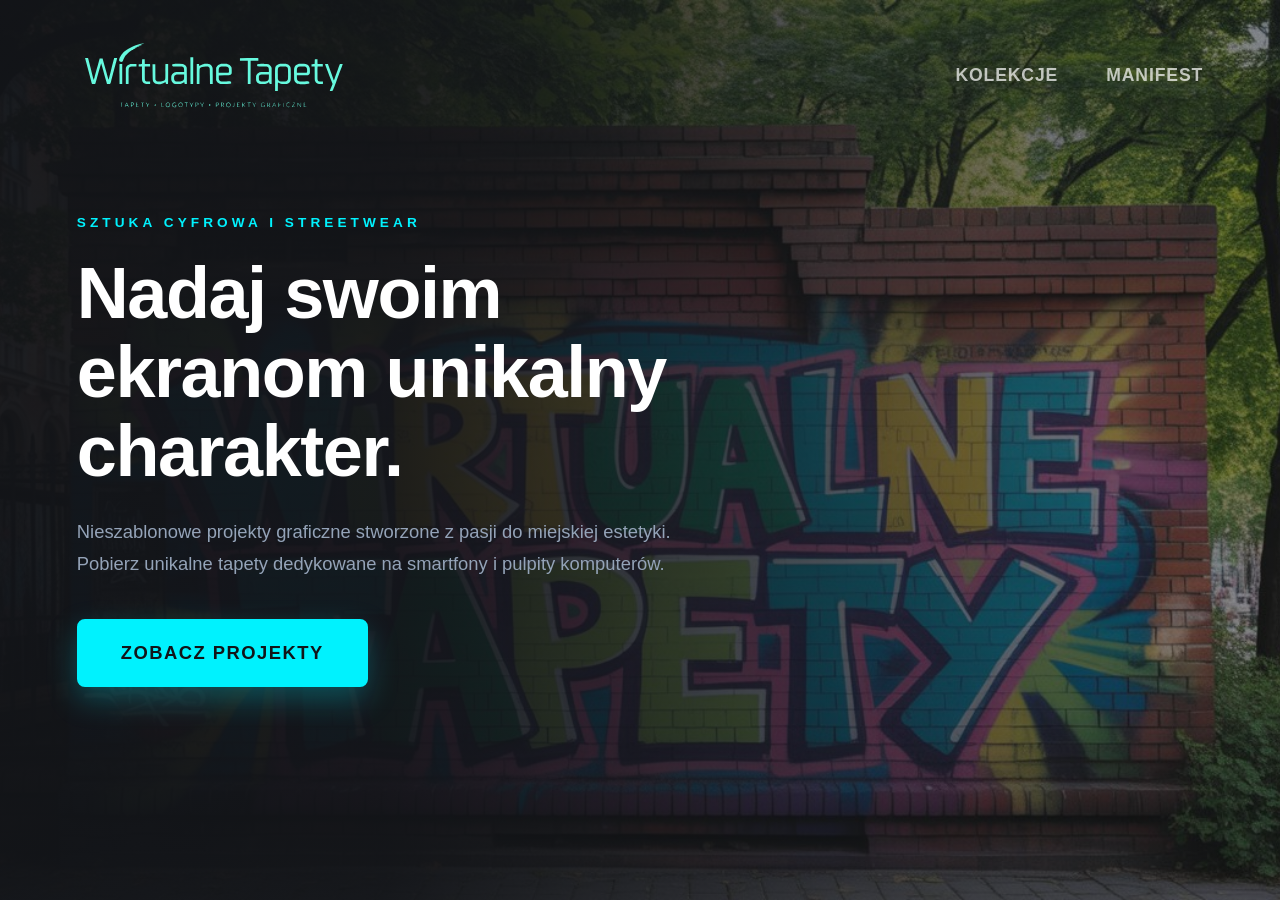
==== index.html @ 230c0cee "kolejna zmiana" ====
<!DOCTYPE html>
<html lang="pl">
<head>
    <meta charset="UTF-8">
    <meta name="viewport" content="width=device-width, initial-scale=1.0">
    <title>Wirtualne Tapety — Ekskluzywne Projekty Graficzne</title>
    <link rel="stylesheet" href="css/main.css">
    <link rel="stylesheet" href="css/components/navbar.css">
    <link rel="stylesheet" href="css/pages/home.css">
</head>
<body>

    <nav class="site-nav">
        <div class="nav-logo">
            <a href="index.html">
                <img src="/assets/images/branding/logo.svg" alt="Wirtualne Tapety" class="vector-logo">
                
            </a>
        </div>
        <div class="nav-links">
            <a href="realizacje.html" class="nav-item">Kolekcje</a>
            <a href="o-projekcie.html" class="nav-item">Manifest</a>
        </div>
    </nav>

    <header class="hero-section">
        <img src="assets/images/hero.jpg" alt="Wirtualne Tapety Graffiti" class="hero-bg-image">
        <div class="hero-overlay"></div>
        
        <div class="hero-content">
            <div class="hero-tag">Sztuka Cyfrowa i Streetwear</div>
            <h1 class="hero-title">Nadaj swoim ekranom unikalny charakter.</h1>
            <p class="hero-description">
                Nieszablonowe projekty graficzne stworzone z pasji do miejskiej estetyki. Pobierz unikalne tapety dedykowane na smartfony i pulpity komputerów.
            </p>
            <a href="realizacje.html" class="btn-primary">Zobacz Projekty</a>
        </div>
    </header>
<div id="lightbox" class="lightbox-overlay">
        <span class="lightbox-close">&times;</span>
        <img id="lightbox-img" src="" alt="Powiększony projekt">
    </div>

    <script src="js/main.js" type="module"></script>
    <div id="custom-cursor" class="custom-follower">
        <span>ZOOM.</span>
    </div>

    <script src="js/main.js" type="module"></script>
</body>
</html>
---- css/main.css ----
:root {
    --bg-color: #121418;
    --text-color: #ffffff;
    --text-muted: #94a3b8;
    --accent-color: #00f2fe; /* Turkus wyciągnięty z graffiti */
    --font-main: 'Inter', -apple-system, BlinkMacSystemFont, sans-serif;
}

* {
    margin: 0;
    padding: 0;
    box-sizing: border-box;
}

body {
    background-color: var(--bg-color);
    color: var(--text-color);
    font-family: var(--font-main);
    line-height: 1.5;
    -webkit-font-smoothing: antialiased;
}

a {
    color: inherit;
    text-decoration: none;
    transition: all 0.3s ease;
}

/* Pomocnicze kontenery sekcji */
.section-container {
    max-width: 1400px;
    margin: 0 auto;
    padding: 100px 4vw;
}
/* --- SYSTEM PŁYNNEGO PODGLĄDU GRAFIK (LIGHTBOX) --- */

.lightbox-overlay {
    position: fixed;
    top: 0;
    left: 0;
    width: 100%;
    height: 100%;
    background-color: rgba(18, 20, 24, 0.95); /* Głębokie, ciemne tło odcinające resztę strony */
    z-index: 2000; /* Lightbox musi być nad wszystkim, nawet nad menu */
    display: flex;
    justify-content: center;
    align-items: center;
    padding: 40px;
    opacity: 0;
    pointer-events: none; /* Ignoruj kliknięcia, gdy jest niewidoczny */
    transition: opacity 0.4s cubic-bezier(0.25, 1, 0.5, 1);
}

/* Stan aktywny - płynne wygaszenie tła */
.lightbox-overlay.active {
    opacity: 1;
    pointer-events: auto;
}

/* Formatowanie powiększonego obrazu */
.lightbox-overlay img {
    max-width: 900px;         /* Maksymalna, rozsądna szerokość podglądu */
    max-height: 85vh;        /* Maksymalna wysokość, by obraz nie uciekał poza ekran */
    object-fit: contain;     /* Zachowanie perfekcyjnych proporcji Twojego pliku JPEG */
    border-radius: 6px;
    box-shadow: 0 30px 70px rgba(0, 0, 0, 0.6);
    
    /* Efekt kinetycznego wejścia (obraz delikatnie rośnie podczas otwierania) */
    transform: scale(0.95);
    transition: transform 0.4s cubic-bezier(0.25, 1, 0.5, 1);
}

.lightbox-overlay.active img {
    transform: scale(1); /* Powrót do skali 100% po otwarciu */
}

/* Nowoczesny kursor zamykania nad całym ekranem */
.lightbox-overlay {
    cursor: zoom-out;
}

/* Minimalistyczny przycisk X w prawym górnym rogu */
.lightbox-close {
    position: absolute;
    top: 30px;
    right: 40px;
    color: #ffffff;
    font-size: 2.5rem;
    font-weight: 300;
    line-height: 1;
    opacity: 0.6;
    transition: opacity 0.3s ease;
}

.lightbox-overlay:hover .lightbox-close {
    opacity: 1;
}
/* --- NOWY, PRECYZYJNY KURSOR CYBER-RING --- */

/* --- ABSOLUTNE UKRYCIE WSKAŹNIKA SYSTEMOWEGO --- */

/* Wymuszenie ukrycia kursora systemowego na wszystkich interaktywnych elementach */
.site-nav,
.site-nav *,
.project-card, 
.project-card *, 
.lightbox-overlay,
.btn-primary {
    cursor: none !important;
}

/* Główny kontener kursora - teraz staje się subtelnym pierścieniem */
.custom-follower {
    position: fixed;
    width: 40px;  /* Mniejszy, bardziej dystyngowany rozmiar startowy */
    height: 40px;
    border: 1px solid rgba(0, 242, 254, 0.4); /* Cienki, miętowy obrys zamiast pełnego tła */
    background-color: rgba(18, 20, 24, 0.2);  /* Półprzezroczyste, ciemne wnętrze */
    border-radius: 50%;
    z-index: 1500;
    pointer-events: none;
    transform: translate(-50%, -50%) scale(0);
    display: flex;
    justify-content: center;
    align-items: center;
    
    /* Zmieniamy zwykłe pulsowanie na bardzo delikatne drganie światła */
    transition: 
        transform 0.4s cubic-bezier(0.16, 1, 0.3, 1),
        width 0.3s ease,
        height 0.3s ease,
        border-color 0.3s ease;
}

/* Centralna, żyletkowo ostra biała kropka */
.cursor-dot {
    width: 4px;
    height: 4px;
    background-color: #ffffff;
    border-radius: 50%;
    transition: all 0.3s ease;
}

/* Mały, techniczny plusik schowany w tle */
.cursor-plus {
    position: absolute;
    color: #00f2fe;
    font-family: monospace;
    font-size: 0.8rem;
    font-weight: 400;
    opacity: 0;
    transform: scale(0.5);
    transition: all 0.3s cubic-bezier(0.16, 1, 0.3, 1);
}

/* STAN AKTYWNY: Reakcja na najechanie nad projekt */
.custom-follower.visible {
    transform: translate(-50%, -50%) scale(1);
    width: 60px;  /* Pierścień elegancko rozszerza się, jakby badał strukturę grafiki */
    height: 60px;
    border-color: rgba(0, 242, 254, 0.8);
    box-shadow: 0 0 20px rgba(0, 242, 254, 0.2);
}

/* Po najechaniu kropka znika, ustępując miejsca plusowi */
.custom-follower.visible .cursor-dot {
    opacity: 0;
    transform: scale(0);
}

/* Plus płynnie wskakuje na środek celownika */
.custom-follower.visible .cursor-plus {
    opacity: 1;
    transform: scale(1);
}


/* GŁÓWNY KONTENER KARTY — AKTYWACJA GŁĘBOKIEGO 3D */
.project-card {
    position: relative;
    display: flex;
    flex-direction: column;
    background: #1a1d24;
    border-radius: 16px;
    overflow: hidden;
    border: 1px solid rgba(255, 255, 255, 0.03);
    
    /* Wymuszamy pełne renderowanie przestrzenne dla dzieci */
    transform-style: preserve-3d;
    perspective: 1200px;
    
    transition: 
        border-color 0.4s ease,
        box-shadow 0.4s ease;
}

.project-card:hover {
    border-color: rgba(0, 242, 254, 0.6);
    box-shadow: 0 40px 80px rgba(0, 0, 0, 0.7), 0 0 40px rgba(0, 242, 254, 0.2);
}

/* WARSTWA OBRAZU Z PARALAKSĄ GŁĘBI */
.project-image-wrapper {
    position: relative;
    width: 100%;
    overflow: hidden;
    background-color: #121418;
    transform-style: preserve-3d;
}

.project-img {
    width: 100%;
    height: 100%;
    object-fit: cover;
    will-change: transform;
    /* Płynne, dynamiczne śledzenie ruchu bez opóźnień (kontrolowane przez JS) */
    transition: transform 0.1s ease-out; 
}

/* INTERAKTYWNY OVERLAY: HOLOGRAFICZNY BŁYSK (SHINE) */
.project-image-wrapper::before {
    content: '';
    position: absolute;
    top: 0;
    left: 0;
    width: 100%;
    height: 100%;
    z-index: 5;
    pointer-events: none;
    mix-blend-mode: color-dodge; /* Magiczne mieszanie kolorów dające efekt neonowego refleksu */
    opacity: 0;
    
    /* Dynamiczny gradient udający załamanie światła na szkle */
    background: radial-gradient(
        circle at var(--mouse-x, 50%) var(--mouse-y, 50%), 
        rgba(0, 242, 254, 0.35) 0%, 
        rgba(255, 255, 255, 0.05) 20%, 
        transparent 60%
    );
    transition: opacity 0.4s ease;
}

.project-card:hover .project-image-wrapper::before {
    opacity: 1; /* Światło zapala się tylko po najechaniu myszką */
}

/* PARALAKSA TEKSTOWA (WYSUNIĘCIE INFO DO PRZODU) */
.project-info {
    padding: 25px;
    background: #1a1d24;
    border-top: 1px solid rgba(255, 255, 255, 0.02);
    
    /* Odpychamy napisy w przestrzeni 3D od tła karty */
    transform: translateZ(40px); 
    transform-style: preserve-3d;
    transition: transform 0.2s ease-out;
}

.project-meta {
    font-family: monospace;
    font-size: 0.8rem;
    color: #00f2fe;
    margin-bottom: 8px;
    letter-spacing: 0.1em;
    /* Dodatkowe piętro wysunięcia dla mikro-detali */
    transform: translateZ(20px); 
}

.project-name {
    font-size: 1.2rem;
    font-weight: 700;
    color: #ffffff;
    transform: translateZ(10px);
}


/* --- ULTRA-WIDOCZNA, PULSUJĄCA LUPA --- */

.custom-follower {
    position: fixed;
    width: 85px; /* Zwiększamy rozmiar lupy, by była bardziej wyrazista */
    height: 85px;
    background-color: #00f2fe;
    border-radius: 50%;
    z-index: 1500;
    pointer-events: none;
    transform: translate(-50%, -50%) scale(0);
    display: flex;
    justify-content: center;
    align-items: center;
    box-shadow: 0 0 35px rgba(0, 242, 254, 0.6);
    
    /* Dodajemy permanentną, technologiczną animację pulsowania */
    animation: cursorPulse 2s infinite ease-in-out;
    transition: transform 0.4s cubic-bezier(0.34, 1.56, 0.64, 1); /* Efekt sprężyny (back-bounce) */
}

.custom-follower span {
    color: #121418;
    font-family: monospace;
    font-size: 0.8rem;
    font-weight: 900;
    letter-spacing: 0.1em;
    opacity: 0;
    transition: opacity 0.2s ease;
}

.custom-follower.visible {
    transform: translate(-50%, -50%) scale(1);
}

.custom-follower.visible span {
    opacity: 1;
}

/* Definicja pulsowania neonowej lupy */
@keyframes cursorPulse {
    0% { box-shadow: 0 0 25px rgba(0, 242, 254, 0.4); }
    50% { box-shadow: 0 0 45px rgba(0, 242, 254, 0.8); transform: translate(-50%, -50%) scale(1.05); }
    100% { box-shadow: 0 0 25px rgba(0, 242, 254, 0.4); }
}
---- css/components/navbar.css ----
.site-nav {
    position: absolute;
    top: 0;
    left: 0;
    width: 100%;
    padding: 35px 6vw; /* Dajemy menu więcej przestrzeni od góry */
    display: flex;
    justify-content: space-between;
    align-items: center;
    z-index: 10;
}

/* Kontener na logo */
.nav-logo {
    display: flex;
    align-items: center;
}

.nav-logo a {
    display: block;
    line-height: 0;
}

/* EKSPREJSJA LOGO: Idealny rozmiar i miętowy akcent */
.vector-logo {
    height: 80px; /* Wyrazista, profesjonalna wysokość na ekranie */
    width: auto;
    display: block;
    
    /* Magia CSS: mapujemy kolory SVG na jasny, nowoczesny neonowy miętowy */
    filter: invert(78%) sepia(39%) saturate(490%) hue-rotate(115deg) brightness(101%) contrast(101%);
    
    transition: all 0.4s cubic-bezier(0.25, 1, 0.5, 1);
}

/* Subtelna reakcja na hover — rozświetlenie logotypu przy najechaniu */
.nav-logo a:hover .vector-logo {
    transform: scale(1.04);
    filter: invert(85%) sepia(50%) saturate(600%) hue-rotate(120deg) brightness(110%) contrast(101%);
    drop-shadow: 0 0 15px rgba(0, 242, 254, 0.2);
}

/* Linki nawigacyjne po prawej stronie */
.nav-links {
    display: flex;
    gap: 48px; /* Lekko zwiększamy odstęp, by dopasować przestrzeń do większych liter */
    align-items: center;
}

/* ZWIĘKSZONA CZCIONKA W MENU */
.nav-item {
    font-size: 1.1rem; /* Zwiększamy z 0.9rem na 1.1rem dla lepszej ekspozycji */
    font-weight: 700;   /* Pogrubiamy font, aby menu miało zdecydowany, pewny charakter */
    letter-spacing: 0.05em;
    text-transform: uppercase;
    color: rgba(255, 255, 255, 0.7);
    position: relative;
    transition: var(--transition-smooth);
}

/* Nowoczesne, minimalistyczne podkreślenie pod większym fontem */
.nav-item::after {
    content: '';
    position: absolute;
    bottom: -6px;
    left: 0;
    width: 0;
    height: 2px; /* 2px grubości idealnie pasują do większej czcionki */
    background-color: #00f2fe; /* Miętowo-turkusowy akcent pod kolor logo */
    transition: var(--transition-smooth);
}

.nav-item:hover {
    color: #ffffff;
}

.nav-item:hover::after {
    width: 100%; /* Płynne rozwijanie podkreślenia od lewej do prawej */
}
---- css/pages/home.css ----
.hero-section {
    position: relative;
    height: 100vh;
    width: 100%;
    display: flex;
    align-items: center;
    overflow: hidden;
}

/* Zdjęcie jako pełne tło sekcji Hero */
.hero-bg-image {
    position: absolute;
    top: 0;
    left: 0;
    width: 100%;
    height: 100%;
    object-fit: cover;
    z-index: 1;
}

/* Nowoczesne przyciemnienie (gradient), żeby napisy były perfekcyjnie czytelne */
.hero-overlay {
    position: absolute;
    top: 0;
    left: 0;
    width: 100%;
    height: 100%;
    background: linear-gradient(to right, rgba(18, 20, 24, 0.95) 30%, rgba(18, 20, 24, 0.4) 100%);
    z-index: 2;
}

/* Treść nad nałożonym obrazem */
.hero-content {
    position: relative;
    z-index: 3;
    padding: 0 6vw;
    max-width: 800px;
}

.hero-tag {
    color: var(--accent-color);
    font-size: 0.85rem;
    font-weight: 700;
    text-transform: uppercase;
    letter-spacing: 0.3em;
    margin-bottom: 20px;
}

.hero-title {
    font-size: calc(2.5rem + 2.5vw);
    font-weight: 900;
    line-height: 1.1;
    letter-spacing: -0.02em;
    margin-bottom: 25px;
}

.hero-description {
    font-size: 1.15rem;
    color: var(--text-muted);
    margin-bottom: 40px;
    line-height: 1.7;
}

/* GŁÓWNY PRZYCISK: WIĘKSZA CZCIONKA I DOSTRAJANE PROPORCJE */
.btn-primary {
    display: inline-block;
    background-color: var(--accent-color); /* Nasz miętowy odcień jako startowe tło */
    color: #121418;                        /* Ciemny tekst dla idealnego kontrastu */
    
    /* Zwiększamy czcionkę i nadajemy jej zdecydowaną wagę */
    font-size: 1.15rem;                    /* Zwiększone z 0.95rem */
    font-weight: 800;
    text-transform: uppercase;             /* Kapitaliki dodają technicznego sznytu */
    letter-spacing: 0.08em;
    
    padding: 18px 42px;                    /* Zwiększony padding dla potężniejszego wyglądu */
    border-radius: 8px;
    border: 2px solid var(--accent-color); /* Ramka w kolorze tła - kluczowa dla efektu hover */
    
    box-shadow: 0 12px 30px rgba(0, 242, 254, 0.25);
    transition: all 0.4s cubic-bezier(0.16, 1, 0.3, 1); /* Płynne, maślane przejście */
}

/* NOWOCZESNY EFEKT HOVER NA CZCIONKĘ I PRZYCISK */
.btn-primary:hover {
    background-color: transparent;         /* Płynne zniknięcie miętowego tła */
    color: var(--accent-color);            /* Czcionka rozbłyskuje na miętowo */
    
    transform: translateY(-4px);           /* Wyrazistsze uniesienie w górę */
    /* Mocniejszy, kinowy blask wokół przezroczystej ramki */
    box-shadow: 0 20px 40px rgba(0, 242, 254, 0.35); 
}

@media (max-width: 768px) {
    .hero-overlay {
        background: rgba(18, 20, 24, 0.85);
    }
    .hero-title {
        font-size: 2.5rem;
    }
}
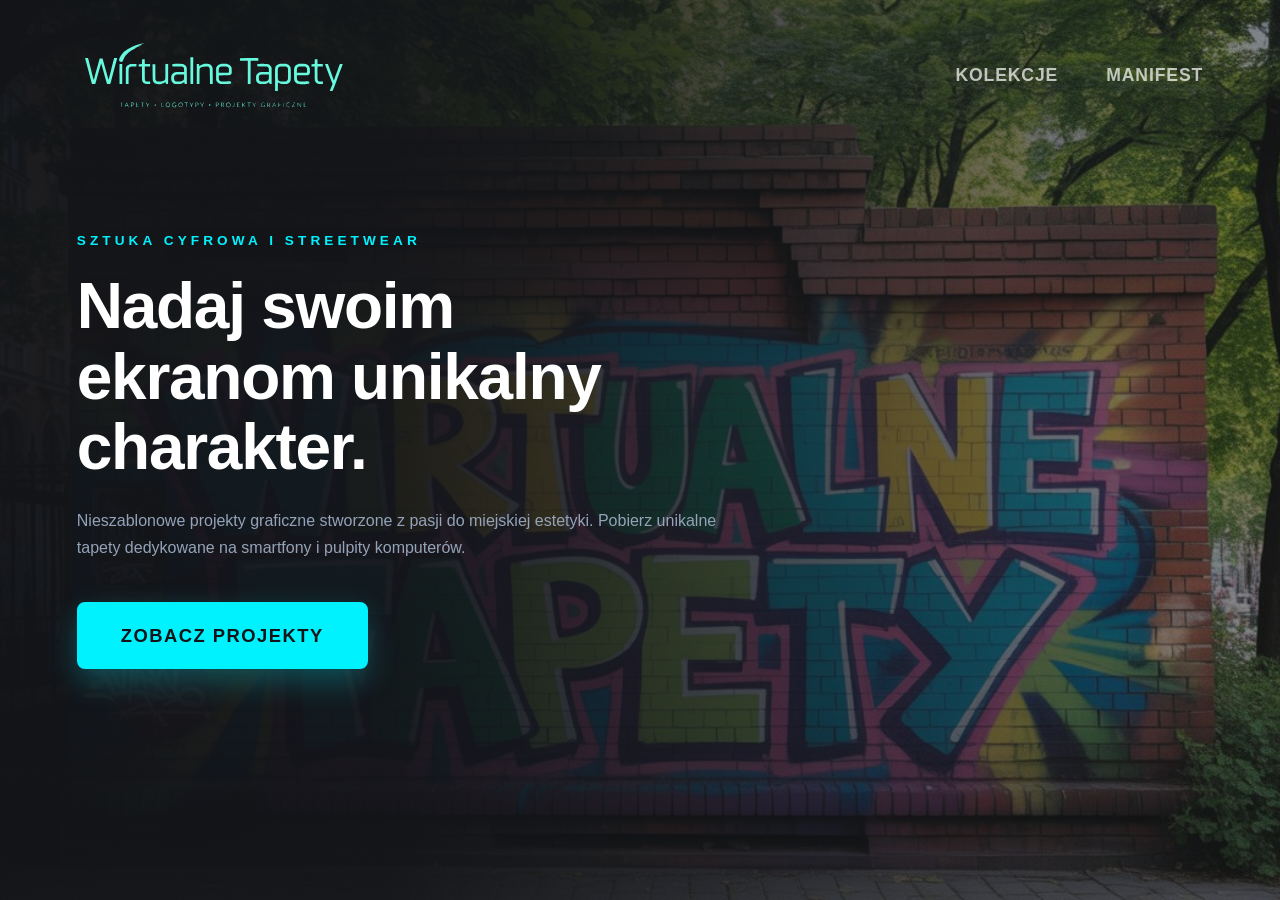
==== commit 00b551c7: "strona manifest" ====
--- a/index.html
+++ b/index.html
@@ -7,14 +7,13 @@
     <link rel="stylesheet" href="css/main.css">
     <link rel="stylesheet" href="css/components/navbar.css">
     <link rel="stylesheet" href="css/pages/home.css">
-</head>
+    </head>
 <body>
 
     <nav class="site-nav">
         <div class="nav-logo">
             <a href="index.html">
-                <img src="/assets/images/branding/logo.svg" alt="Wirtualne Tapety" class="vector-logo">
-                
+                <img src="./assets/images/branding/logo.svg" alt="Wirtualne Tapety" class="vector-logo">
             </a>
         </div>
         <div class="nav-links">
@@ -36,12 +35,12 @@
             <a href="realizacje.html" class="btn-primary">Zobacz Projekty</a>
         </div>
     </header>
-<div id="lightbox" class="lightbox-overlay">
+
+    <div id="lightbox" class="lightbox-overlay">
         <span class="lightbox-close">&times;</span>
         <img id="lightbox-img" src="" alt="Powiększony projekt">
     </div>
 
-    <script src="js/main.js" type="module"></script>
     <div id="custom-cursor" class="custom-follower">
         <span>ZOOM.</span>
     </div>
--- a/css/pages/home.css
+++ b/css/pages/home.css
@@ -18,7 +18,7 @@
     z-index: 1;
 }
 
-/* Nowoczesne przyciemnienie (gradient), żeby napisy były perfekcyjnie czytelne */
+/* Nowoczesne przyciemnienie */
 .hero-overlay {
     position: absolute;
     top: 0;
@@ -34,7 +34,11 @@
     position: relative;
     z-index: 3;
     padding: 0 6vw;
-    max-width: 800px;
+    width: 100%;
+    /* Wymuszamy, aby zawartość nie przekroczyła 800px */
+    max-width: 800px; 
+    /* Centrujemy blok, jeśli ekran jest większy niż 800px */
+    margin: 0; 
 }
 
 .hero-tag {
@@ -47,48 +51,46 @@
 }
 
 .hero-title {
-    font-size: calc(2.5rem + 2.5vw);
+    /* Ustawiamy sztywniejszą, bezpieczniejszą wartość dla 1920px */
+    font-size: 4rem; 
     font-weight: 900;
     line-height: 1.1;
     letter-spacing: -0.02em;
     margin-bottom: 25px;
+    /* Dodajemy word-break, żeby długie słowa nie rozpychały kontenera */
+    word-break: break-word;
 }
 
 .hero-description {
-    font-size: 1.15rem;
+    /* Dodajemy clamp również tutaj dla lepszej czytelności na dużych ekranach */
+    font-size: clamp(1rem, 1.2vw, 1.25rem);
     color: var(--text-muted);
     margin-bottom: 40px;
     line-height: 1.7;
 }
 
-/* GŁÓWNY PRZYCISK: WIĘKSZA CZCIONKA I DOSTRAJANE PROPORCJE */
+/* GŁÓWNY PRZYCISK - BEZ ZMIAN */
 .btn-primary {
     display: inline-block;
-    background-color: var(--accent-color); /* Nasz miętowy odcień jako startowe tło */
-    color: #121418;                        /* Ciemny tekst dla idealnego kontrastu */
-    
-    /* Zwiększamy czcionkę i nadajemy jej zdecydowaną wagę */
-    font-size: 1.15rem;                    /* Zwiększone z 0.95rem */
+    background-color: var(--accent-color);
+    color: #121418;
+    font-size: 1.15rem;
     font-weight: 800;
-    text-transform: uppercase;             /* Kapitaliki dodają technicznego sznytu */
+    text-transform: uppercase;
     letter-spacing: 0.08em;
-    
-    padding: 18px 42px;                    /* Zwiększony padding dla potężniejszego wyglądu */
+    padding: 18px 42px;
     border-radius: 8px;
-    border: 2px solid var(--accent-color); /* Ramka w kolorze tła - kluczowa dla efektu hover */
-    
+    border: 2px solid var(--accent-color);
     box-shadow: 0 12px 30px rgba(0, 242, 254, 0.25);
-    transition: all 0.4s cubic-bezier(0.16, 1, 0.3, 1); /* Płynne, maślane przejście */
+    transition: all 0.4s cubic-bezier(0.16, 1, 0.3, 1);
+    cursor: none !important;
 }
 
-/* NOWOCZESNY EFEKT HOVER NA CZCIONKĘ I PRZYCISK */
 .btn-primary:hover {
-    background-color: transparent;         /* Płynne zniknięcie miętowego tła */
-    color: var(--accent-color);            /* Czcionka rozbłyskuje na miętowo */
-    
-    transform: translateY(-4px);           /* Wyrazistsze uniesienie w górę */
-    /* Mocniejszy, kinowy blask wokół przezroczystej ramki */
-    box-shadow: 0 20px 40px rgba(0, 242, 254, 0.35); 
+    background-color: transparent;
+    color: var(--accent-color);
+    transform: translateY(-4px);
+    box-shadow: 0 20px 40px rgba(0, 242, 254, 0.35);
 }
 
 @media (max-width: 768px) {
@@ -96,6 +98,6 @@
         background: rgba(18, 20, 24, 0.85);
     }
     .hero-title {
-        font-size: 2.5rem;
+        font-size: 2.5rem; /* Stała wartość dla mniejszych ekranów */
     }
 }
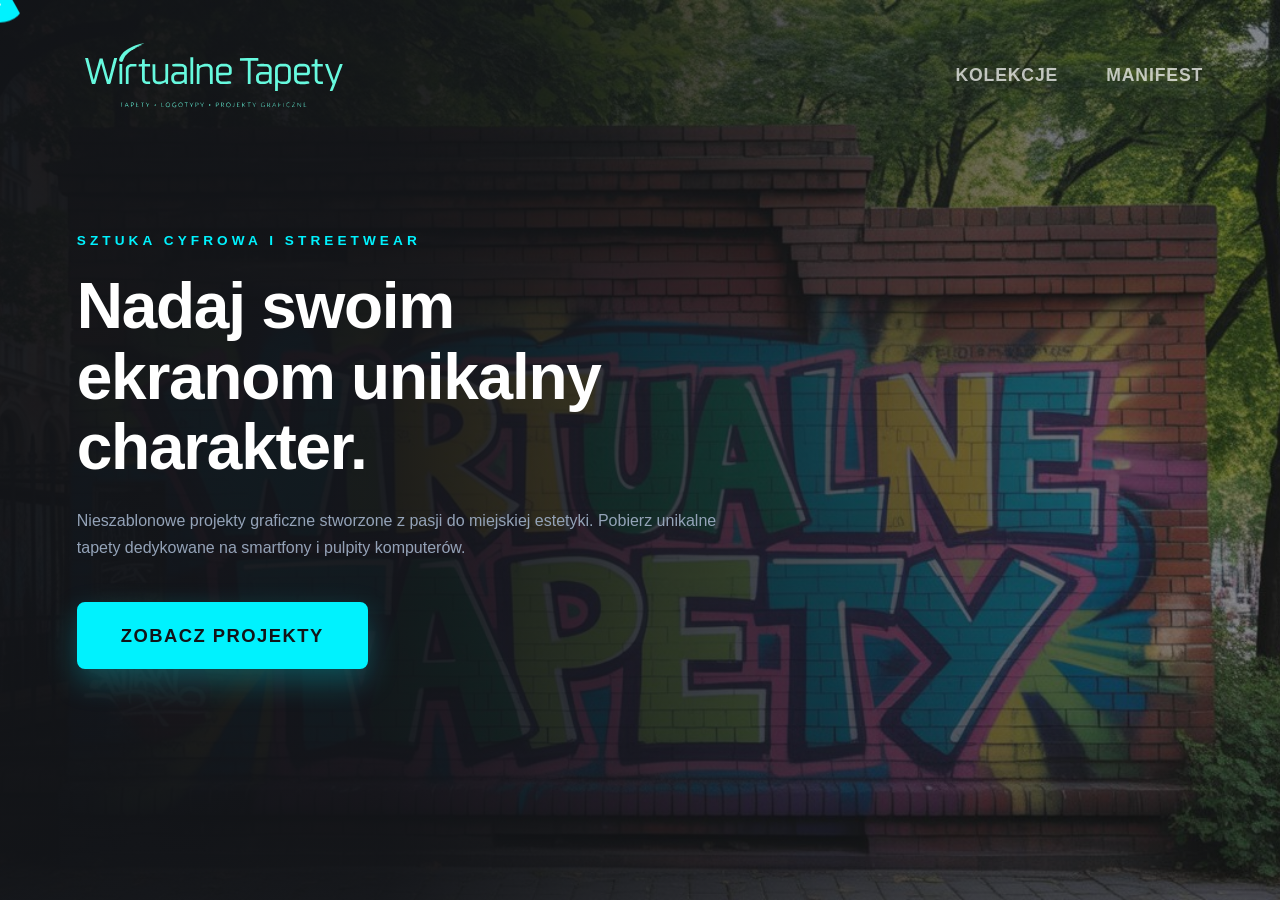
==== commit 3b8a53d2: "nowy kursor" ====
--- a/index.html
+++ b/index.html
@@ -42,7 +42,7 @@
     </div>
 
     <div id="custom-cursor" class="custom-follower">
-        <span>ZOOM.</span>
+        <span>.</span>
     </div>
 
     <script src="js/main.js" type="module"></script>
--- a/css/main.css
+++ b/css/main.css
@@ -2,14 +2,17 @@
     --bg-color: #121418;
     --text-color: #ffffff;
     --text-muted: #94a3b8;
-    --accent-color: #00f2fe; /* Turkus wyciągnięty z graffiti */
+    --accent-color: #00f2fe;
+    --card-bg: #1a1d24;
     --font-main: 'Inter', -apple-system, BlinkMacSystemFont, sans-serif;
 }
 
+/* 1. RESET I PODSTAWY */
 * {
     margin: 0;
     padding: 0;
     box-sizing: border-box;
+    cursor: none !important; /* Ukrycie systemowej strzałki */
 }
 
 body {
@@ -18,304 +21,158 @@
     font-family: var(--font-main);
     line-height: 1.5;
     -webkit-font-smoothing: antialiased;
+    overflow-x: hidden;
 }
 
-a {
-    color: inherit;
-    text-decoration: none;
-    transition: all 0.3s ease;
-}
+a { color: inherit; text-decoration: none; }
 
-/* Pomocnicze kontenery sekcji */
 .section-container {
     max-width: 1400px;
     margin: 0 auto;
     padding: 100px 4vw;
 }
-/* --- SYSTEM PŁYNNEGO PODGLĄDU GRAFIK (LIGHTBOX) --- */
 
-.lightbox-overlay {
+
+/* 2. SYSTEM KURSORA CYBER-RING (TRÓJKĄTNY) */
+.custom-follower {
     position: fixed;
     top: 0;
     left: 0;
-    width: 100%;
-    height: 100%;
-    background-color: rgba(18, 20, 24, 0.95); /* Głębokie, ciemne tło odcinające resztę strony */
-    z-index: 2000; /* Lightbox musi być nad wszystkim, nawet nad menu */
+    width: 50px; /* Nieco szerszy dla lepszej widoczności trójkąta */
+    height: 45px;
+    z-index: 9999;
+    pointer-events: none;
+    background-color: var(--accent-color);
+    border-radius: 50%;
+    
+    /* Zmiana kształtu na trójkąt */
+    
+    border: 2px solid var(--accent-color);
+    clip-path: polygon(50% 0%, 0% 100%, 100% 100%);
+    
+    display: flex;
+    justify-content: center;
+    align-items: center;
+    
+    /* Animacja pulsowania trójkąta */
+    animation: cursorPulseTriangle 2s infinite ease-in-out;
+    
+    transform: translate(-50%, -50%) scale(0);
+    transition: transform 0.2s cubic-bezier(0.34, 1.56, 0.64, 1);
+    will-change: transform;
+}
+
+.custom-follower.visible {
+    transform: translate(-50%, -50%) scale(1);
+}
+
+.cursor-dot {
+    width: 6px;
+    height: 6px;
+    background-color: var(--accent-color);
+    /* Kropka też może być trójkątna */
+    clip-path: polygon(50% 0%, 0% 100%, 100% 100%);
+    margin-top: 15px; /* Przesunięcie kropki w dół, by pasowała do wierzchołka */
+}
+
+@keyframes cursorPulseTriangle {
+    0% { box-shadow: 0 0 0 0 rgba(0, 242, 254, 0.4); }
+    50% { box-shadow: 0 0 0 10px rgba(0, 242, 254, 0); transform: scale(1.1); }
+    100% { box-shadow: 0 0 0 0 rgba(0, 242, 254, 0); }
+}
+
+/* 3. LIGHTBOX */
+.lightbox-overlay {
+    position: fixed;
+    top: 0; left: 0;
+    width: 100%; height: 100%;
+    background-color: rgba(18, 20, 24, 0.95);
+    z-index: 2000;
     display: flex;
     justify-content: center;
     align-items: center;
     padding: 40px;
     opacity: 0;
-    pointer-events: none; /* Ignoruj kliknięcia, gdy jest niewidoczny */
-    transition: opacity 0.4s cubic-bezier(0.25, 1, 0.5, 1);
+    pointer-events: none;
+    transition: opacity 0.4s ease;
 }
 
-/* Stan aktywny - płynne wygaszenie tła */
-.lightbox-overlay.active {
-    opacity: 1;
-    pointer-events: auto;
+.lightbox-overlay.active { opacity: 1; pointer-events: auto; }
+
+.lightbox-overlay img {
+    max-width: 900px;
+    max-height: 85vh;
+    object-fit: contain;
+    border-radius: 6px;
+    box-shadow: 0 30px 70px rgba(0, 0, 0, 0.6);
+    transform: scale(0.95);
+    transition: transform 0.4s ease;
 }
 
-/* Formatowanie powiększonego obrazu */
-.lightbox-overlay img {
-    max-width: 900px;         /* Maksymalna, rozsądna szerokość podglądu */
-    max-height: 85vh;        /* Maksymalna wysokość, by obraz nie uciekał poza ekran */
-    object-fit: contain;     /* Zachowanie perfekcyjnych proporcji Twojego pliku JPEG */
-    border-radius: 6px;
-    box-shadow: 0 30px 70px rgba(0, 0, 0, 0.6);
-    
-    /* Efekt kinetycznego wejścia (obraz delikatnie rośnie podczas otwierania) */
-    transform: scale(0.95);
-    transition: transform 0.4s cubic-bezier(0.25, 1, 0.5, 1);
-}
+.lightbox-overlay.active img { transform: scale(1); }
 
-.lightbox-overlay.active img {
-    transform: scale(1); /* Powrót do skali 100% po otwarciu */
-}
-
-/* Nowoczesny kursor zamykania nad całym ekranem */
-.lightbox-overlay {
-    cursor: zoom-out;
-}
-
-/* Minimalistyczny przycisk X w prawym górnym rogu */
 .lightbox-close {
     position: absolute;
     top: 30px;
     right: 40px;
     color: #ffffff;
     font-size: 2.5rem;
-    font-weight: 300;
-    line-height: 1;
     opacity: 0.6;
     transition: opacity 0.3s ease;
 }
 
-.lightbox-overlay:hover .lightbox-close {
-    opacity: 1;
-}
-/* --- NOWY, PRECYZYJNY KURSOR CYBER-RING --- */
+.lightbox-close:hover { opacity: 1; }
 
-/* --- ABSOLUTNE UKRYCIE WSKAŹNIKA SYSTEMOWEGO --- */
-
-/* Wymuszenie ukrycia kursora systemowego na wszystkich interaktywnych elementach */
-.site-nav,
-.site-nav *,
-.project-card, 
-.project-card *, 
-.lightbox-overlay,
-.btn-primary {
-    cursor: none !important;
-}
-
-/* Główny kontener kursora - teraz staje się subtelnym pierścieniem */
-.custom-follower {
-    position: fixed;
-    width: 40px;  /* Mniejszy, bardziej dystyngowany rozmiar startowy */
-    height: 40px;
-    border: 1px solid rgba(0, 242, 254, 0.4); /* Cienki, miętowy obrys zamiast pełnego tła */
-    background-color: rgba(18, 20, 24, 0.2);  /* Półprzezroczyste, ciemne wnętrze */
-    border-radius: 50%;
-    z-index: 1500;
-    pointer-events: none;
-    transform: translate(-50%, -50%) scale(0);
-    display: flex;
-    justify-content: center;
-    align-items: center;
-    
-    /* Zmieniamy zwykłe pulsowanie na bardzo delikatne drganie światła */
-    transition: 
-        transform 0.4s cubic-bezier(0.16, 1, 0.3, 1),
-        width 0.3s ease,
-        height 0.3s ease,
-        border-color 0.3s ease;
-}
-
-/* Centralna, żyletkowo ostra biała kropka */
-.cursor-dot {
-    width: 4px;
-    height: 4px;
-    background-color: #ffffff;
-    border-radius: 50%;
-    transition: all 0.3s ease;
-}
-
-/* Mały, techniczny plusik schowany w tle */
-.cursor-plus {
-    position: absolute;
-    color: #00f2fe;
-    font-family: monospace;
-    font-size: 0.8rem;
-    font-weight: 400;
-    opacity: 0;
-    transform: scale(0.5);
-    transition: all 0.3s cubic-bezier(0.16, 1, 0.3, 1);
-}
-
-/* STAN AKTYWNY: Reakcja na najechanie nad projekt */
-.custom-follower.visible {
-    transform: translate(-50%, -50%) scale(1);
-    width: 60px;  /* Pierścień elegancko rozszerza się, jakby badał strukturę grafiki */
-    height: 60px;
-    border-color: rgba(0, 242, 254, 0.8);
-    box-shadow: 0 0 20px rgba(0, 242, 254, 0.2);
-}
-
-/* Po najechaniu kropka znika, ustępując miejsca plusowi */
-.custom-follower.visible .cursor-dot {
-    opacity: 0;
-    transform: scale(0);
-}
-
-/* Plus płynnie wskakuje na środek celownika */
-.custom-follower.visible .cursor-plus {
-    opacity: 1;
-    transform: scale(1);
-}
-
-
-/* GŁÓWNY KONTENER KARTY — AKTYWACJA GŁĘBOKIEGO 3D */
+/* 4. KARTY PROJEKTÓW (3D PARALAKSA) */
 .project-card {
     position: relative;
-    display: flex;
-    flex-direction: column;
-    background: #1a1d24;
+    background: var(--card-bg);
     border-radius: 16px;
     overflow: hidden;
     border: 1px solid rgba(255, 255, 255, 0.03);
-    
-    /* Wymuszamy pełne renderowanie przestrzenne dla dzieci */
     transform-style: preserve-3d;
     perspective: 1200px;
-    
-    transition: 
-        border-color 0.4s ease,
-        box-shadow 0.4s ease;
+    transition: border-color 0.4s ease, box-shadow 0.4s ease;
 }
 
 .project-card:hover {
-    border-color: rgba(0, 242, 254, 0.6);
+    border-color: var(--accent-color);
     box-shadow: 0 40px 80px rgba(0, 0, 0, 0.7), 0 0 40px rgba(0, 242, 254, 0.2);
 }
 
-/* WARSTWA OBRAZU Z PARALAKSĄ GŁĘBI */
 .project-image-wrapper {
     position: relative;
-    width: 100%;
     overflow: hidden;
-    background-color: #121418;
     transform-style: preserve-3d;
 }
 
 .project-img {
     width: 100%;
-    height: 100%;
-    object-fit: cover;
-    will-change: transform;
-    /* Płynne, dynamiczne śledzenie ruchu bez opóźnień (kontrolowane przez JS) */
-    transition: transform 0.1s ease-out; 
+    display: block;
+    transition: transform 0.6s cubic-bezier(0.16, 1, 0.3, 1);
 }
 
-/* INTERAKTYWNY OVERLAY: HOLOGRAFICZNY BŁYSK (SHINE) */
-.project-image-wrapper::before {
-    content: '';
-    position: absolute;
-    top: 0;
-    left: 0;
-    width: 100%;
-    height: 100%;
-    z-index: 5;
-    pointer-events: none;
-    mix-blend-mode: color-dodge; /* Magiczne mieszanie kolorów dające efekt neonowego refleksu */
-    opacity: 0;
-    
-    /* Dynamiczny gradient udający załamanie światła na szkle */
-    background: radial-gradient(
-        circle at var(--mouse-x, 50%) var(--mouse-y, 50%), 
-        rgba(0, 242, 254, 0.35) 0%, 
-        rgba(255, 255, 255, 0.05) 20%, 
-        transparent 60%
-    );
-    transition: opacity 0.4s ease;
-}
+.project-card:hover .project-img { transform: scale(1.05); }
 
-.project-card:hover .project-image-wrapper::before {
-    opacity: 1; /* Światło zapala się tylko po najechaniu myszką */
-}
-
-/* PARALAKSA TEKSTOWA (WYSUNIĘCIE INFO DO PRZODU) */
 .project-info {
     padding: 25px;
     background: #1a1d24;
     border-top: 1px solid rgba(255, 255, 255, 0.02);
-    
-    /* Odpychamy napisy w przestrzeni 3D od tła karty */
-    transform: translateZ(40px); 
-    transform-style: preserve-3d;
-    transition: transform 0.2s ease-out;
+    transform: translateZ(40px);
 }
 
-.project-meta {
-    font-family: monospace;
-    font-size: 0.8rem;
-    color: #00f2fe;
-    margin-bottom: 8px;
-    letter-spacing: 0.1em;
-    /* Dodatkowe piętro wysunięcia dla mikro-detali */
-    transform: translateZ(20px); 
+.project-meta { font-family: monospace; font-size: 0.8rem; color: var(--accent-color); margin-bottom: 8px; text-transform: uppercase; }
+.project-name { font-size: 1.2rem; font-weight: 700; }
+
+/* 5. PRZYCISKI */
+.btn-primary {
+    display: inline-block;
+    padding: 15px 30px;
+    background: transparent;
+    border: 1px solid var(--accent-color);
+    color: var(--accent-color);
+    border-radius: 8px;
+    transition: all 0.3s ease;
 }
 
-.project-name {
-    font-size: 1.2rem;
-    font-weight: 700;
-    color: #ffffff;
-    transform: translateZ(10px);
-}
-
-
-/* --- ULTRA-WIDOCZNA, PULSUJĄCA LUPA --- */
-
-.custom-follower {
-    position: fixed;
-    width: 85px; /* Zwiększamy rozmiar lupy, by była bardziej wyrazista */
-    height: 85px;
-    background-color: #00f2fe;
-    border-radius: 50%;
-    z-index: 1500;
-    pointer-events: none;
-    transform: translate(-50%, -50%) scale(0);
-    display: flex;
-    justify-content: center;
-    align-items: center;
-    box-shadow: 0 0 35px rgba(0, 242, 254, 0.6);
-    
-    /* Dodajemy permanentną, technologiczną animację pulsowania */
-    animation: cursorPulse 2s infinite ease-in-out;
-    transition: transform 0.4s cubic-bezier(0.34, 1.56, 0.64, 1); /* Efekt sprężyny (back-bounce) */
-}
-
-.custom-follower span {
-    color: #121418;
-    font-family: monospace;
-    font-size: 0.8rem;
-    font-weight: 900;
-    letter-spacing: 0.1em;
-    opacity: 0;
-    transition: opacity 0.2s ease;
-}
-
-.custom-follower.visible {
-    transform: translate(-50%, -50%) scale(1);
-}
-
-.custom-follower.visible span {
-    opacity: 1;
-}
-
-/* Definicja pulsowania neonowej lupy */
-@keyframes cursorPulse {
-    0% { box-shadow: 0 0 25px rgba(0, 242, 254, 0.4); }
-    50% { box-shadow: 0 0 45px rgba(0, 242, 254, 0.8); transform: translate(-50%, -50%) scale(1.05); }
-    100% { box-shadow: 0 0 25px rgba(0, 242, 254, 0.4); }
-}+.btn-primary:hover { background: var(--accent-color); color: #000; }
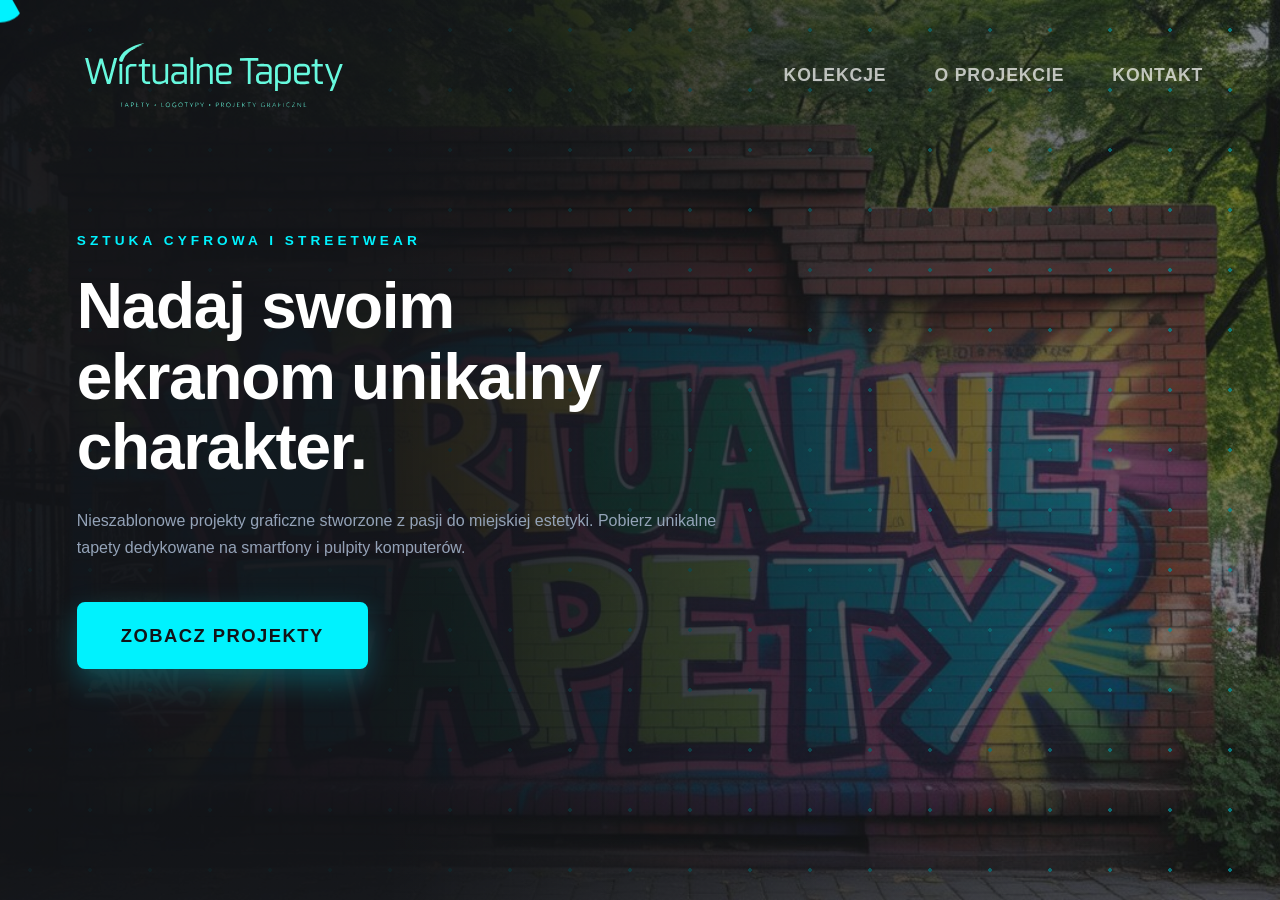
==== commit a35e2eaa: "kontakt" ====
--- a/index.html
+++ b/index.html
@@ -7,7 +7,7 @@
     <link rel="stylesheet" href="css/main.css">
     <link rel="stylesheet" href="css/components/navbar.css">
     <link rel="stylesheet" href="css/pages/home.css">
-    </head>
+</head>
 <body>
 
     <nav class="site-nav">
@@ -16,13 +16,21 @@
                 <img src="./assets/images/branding/logo.svg" alt="Wirtualne Tapety" class="vector-logo">
             </a>
         </div>
+        
         <div class="nav-links">
             <a href="realizacje.html" class="nav-item">Kolekcje</a>
-            <a href="o-projekcie.html" class="nav-item">Manifest</a>
+            <a href="o-projekcie.html" class="nav-item">O PROJEKCIE</a>
+            <a href="kontakt.html" class="nav-item active">Kontakt</a>
         </div>
     </nav>
 
     <header class="hero-section">
+        <div class="hero-background">
+            <div class="layer" data-speed="0.02"></div>
+            <div class="layer" data-speed="0.05"></div>
+            <div class="layer" data-speed="0.08"></div>
+        </div>
+
         <img src="assets/images/hero.jpg" alt="Wirtualne Tapety Graffiti" class="hero-bg-image">
         <div class="hero-overlay"></div>
         
@@ -42,7 +50,7 @@
     </div>
 
     <div id="custom-cursor" class="custom-follower">
-        <span>.</span>
+        <div class="cursor-dot"></div>
     </div>
 
     <script src="js/main.js" type="module"></script>
--- a/css/main.css
+++ b/css/main.css
@@ -12,7 +12,7 @@
     margin: 0;
     padding: 0;
     box-sizing: border-box;
-    cursor: none !important; /* Ukrycie systemowej strzałki */
+    cursor: none !important; /* Twoje ustawienie kursora zachowane */
 }
 
 body {
@@ -32,31 +32,23 @@
     padding: 100px 4vw;
 }
 
-
 /* 2. SYSTEM KURSORA CYBER-RING (TRÓJKĄTNY) */
 .custom-follower {
     position: fixed;
     top: 0;
     left: 0;
-    width: 50px; /* Nieco szerszy dla lepszej widoczności trójkąta */
+    width: 50px;
     height: 45px;
     z-index: 9999;
     pointer-events: none;
     background-color: var(--accent-color);
     border-radius: 50%;
-    
-    /* Zmiana kształtu na trójkąt */
-    
     border: 2px solid var(--accent-color);
     clip-path: polygon(50% 0%, 0% 100%, 100% 100%);
-    
     display: flex;
     justify-content: center;
     align-items: center;
-    
-    /* Animacja pulsowania trójkąta */
     animation: cursorPulseTriangle 2s infinite ease-in-out;
-    
     transform: translate(-50%, -50%) scale(0);
     transition: transform 0.2s cubic-bezier(0.34, 1.56, 0.64, 1);
     will-change: transform;
@@ -70,9 +62,8 @@
     width: 6px;
     height: 6px;
     background-color: var(--accent-color);
-    /* Kropka też może być trójkątna */
     clip-path: polygon(50% 0%, 0% 100%, 100% 100%);
-    margin-top: 15px; /* Przesunięcie kropki w dół, by pasowała do wierzchołka */
+    margin-top: 15px;
 }
 
 @keyframes cursorPulseTriangle {
@@ -130,9 +121,11 @@
     border-radius: 16px;
     overflow: hidden;
     border: 1px solid rgba(255, 255, 255, 0.03);
+    
+    /* 3D PARALAKSA - KONFIGURACJA */
     transform-style: preserve-3d;
-    perspective: 1200px;
-    transition: border-color 0.4s ease, box-shadow 0.4s ease;
+    perspective: 1000px;
+    transition: transform 0.1s ease-out, box-shadow 0.4s ease;
 }
 
 .project-card:hover {
@@ -149,10 +142,11 @@
 .project-img {
     width: 100%;
     display: block;
-    transition: transform 0.6s cubic-bezier(0.16, 1, 0.3, 1);
-}
-
-.project-card:hover .project-img { transform: scale(1.05); }
+    
+    /* UZUPELNIENIE O PARALAKSE: płynność i optymalizacja */
+    transition: transform 0.1s ease-out;
+    will-change: transform;
+}
 
 .project-info {
     padding: 25px;
@@ -175,4 +169,52 @@
     transition: all 0.3s ease;
 }
 
-.btn-primary:hover { background: var(--accent-color); color: #000; }+.btn-primary:hover { background: var(--accent-color); color: #000; }
+
+/* 6. EFEKT GŁĘBI W HERO (PARALAKSA TŁA) */
+.hero-section {
+    position: relative;
+    overflow: hidden;
+    min-height: 80vh; /* Upewnij się, że sekcja ma wysokość */
+}
+
+.hero-bg-image {
+    position: absolute;
+    top: 0; left: 0;
+    width: 100%; height: 100%;
+    object-fit: cover;
+    z-index: 0;
+}
+
+.hero-overlay {
+    position: absolute;
+    top: 0; left: 0;
+    width: 100%; height: 100%;
+    background: rgba(18, 20, 24, 0.6);
+    pointer-events: none;
+    z-index: 1;
+}
+
+.hero-background {
+    position: absolute;
+    top: 0; left: 0;
+    width: 100%; height: 100%;
+    z-index: 2; /* Warstwa z kropkami jest nad zdjęciem i nakładką */
+    pointer-events: none;
+}
+
+.layer {
+    position: absolute;
+    top: 0; left: 0;
+    width: 100%; height: 100%;
+    background-image: radial-gradient(var(--accent-color) 2px, transparent 2px);
+    background-size: 60px 60px;
+    opacity: 0.4;
+    transition: transform 0.1s ease-out;
+    will-change: transform;
+}
+
+.hero-content {
+    position: relative;
+    z-index: 3; /* Tekst jest zawsze na wierzchu */
+}
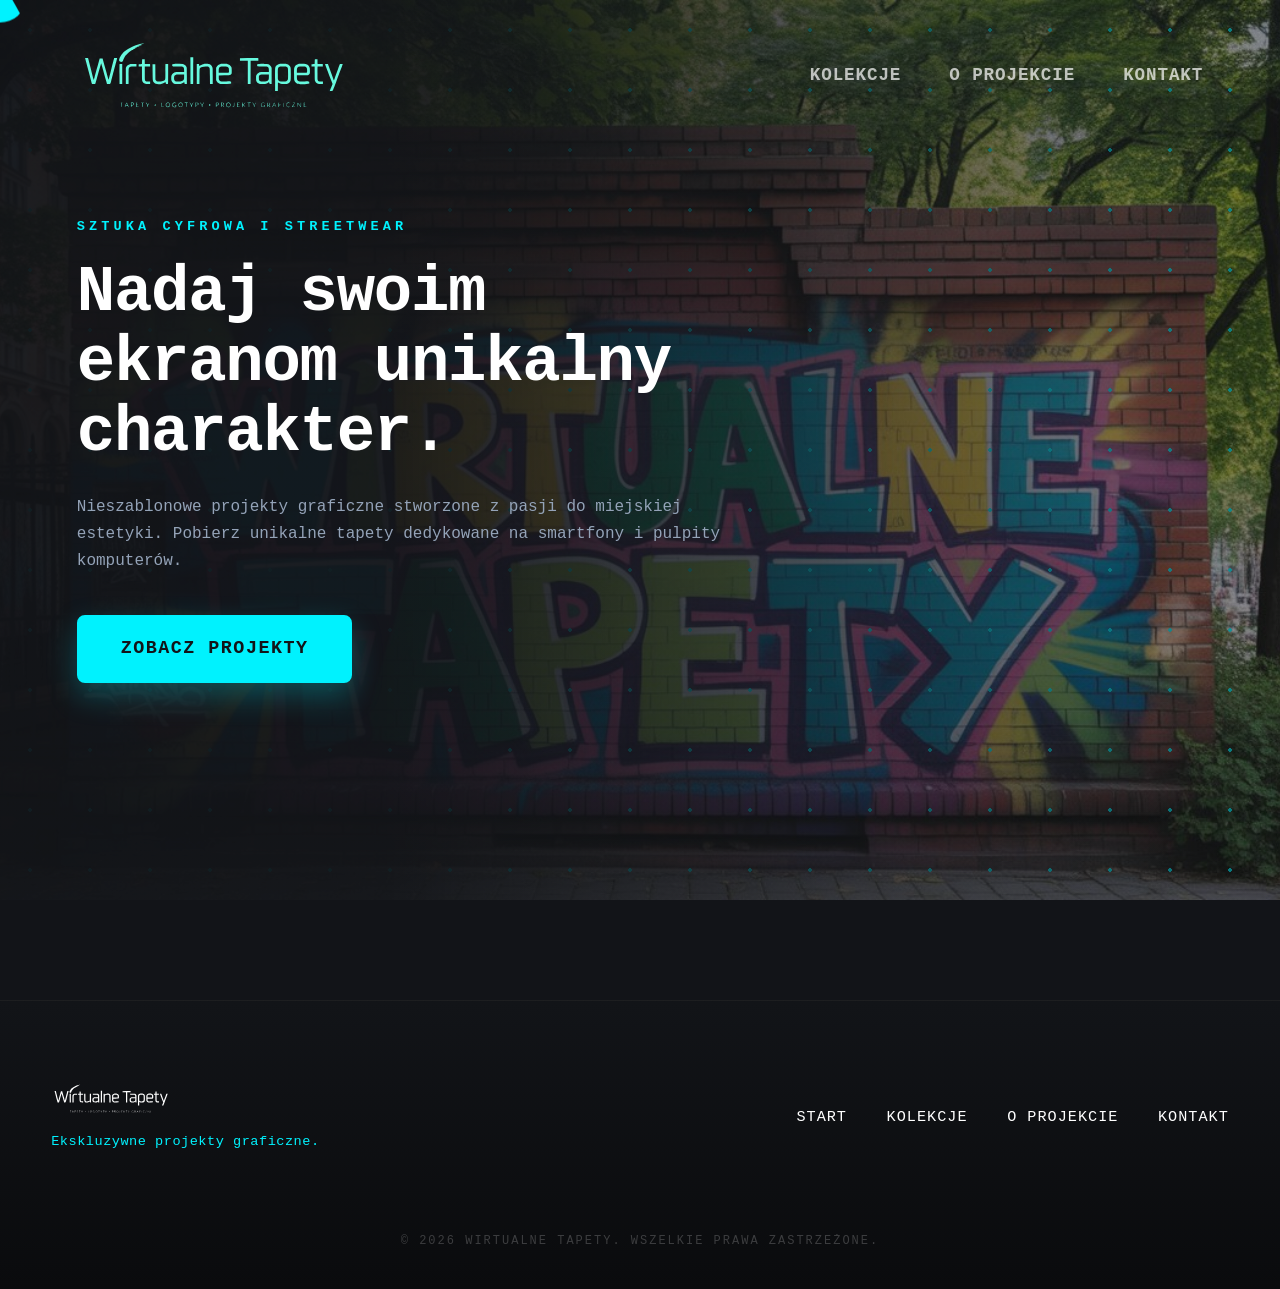
==== commit 83af5afb: "footer" ====
--- a/index.html
+++ b/index.html
@@ -52,7 +52,25 @@
     <div id="custom-cursor" class="custom-follower">
         <div class="cursor-dot"></div>
     </div>
-
+<footer class="site-footer">
+    <div class="footer-content">
+        <div class="footer-logo">
+            <img src="./assets/images/branding/logo.svg" alt="Wirtualne Tapety">
+            <p>Ekskluzywne projekty graficzne.</p>
+        </div>
+        
+        <div class="footer-links">
+            <a href="index.html">Start</a>
+            <a href="realizacje.html">Kolekcje</a>
+            <a href="o-projekcie.html">O Projekcie</a>
+            <a href="kontakt.html">Kontakt</a>
+        </div>
+    </div>
+    
+    <div class="footer-bottom">
+        <p>&copy; 2026 Wirtualne Tapety. Wszelkie prawa zastrzeżone.</p>
+    </div>
+</footer>
     <script src="js/main.js" type="module"></script>
 </body>
 </html>
--- a/css/main.css
+++ b/css/main.css
@@ -4,7 +4,7 @@
     --text-muted: #94a3b8;
     --accent-color: #00f2fe;
     --card-bg: #1a1d24;
-    --font-main: 'Inter', -apple-system, BlinkMacSystemFont, sans-serif;
+    --font-main: 'Inter', -apple-system, BlinkMacSystemFont, monospace, sans-serif;
 }
 
 /* 1. RESET I PODSTAWY */
@@ -217,4 +217,80 @@
 .hero-content {
     position: relative;
     z-index: 3; /* Tekst jest zawsze na wierzchu */
+}
+/* 7. STOPKA - EFEKT PREMIUM */
+.site-footer {
+    padding: 80px 4vw 40px;
+    background: linear-gradient(to bottom, #121418, #0a0b0d);
+    border-top: 1px solid rgba(255, 255, 255, 0.08);
+    margin-top: 100px;
+    position: relative;
+}
+
+.footer-content {
+    display: flex;
+    justify-content: space-between;
+    align-items: center;
+    max-width: 1400px;
+    margin: 0 auto;
+    flex-wrap: wrap;
+    gap: 40px;
+}
+
+.footer-logo img {
+    height: 35px;
+    transition: filter 0.3s ease;
+    filter: brightness(0) invert(1); /* Sprawia, że jest białe i widoczne */
+}
+
+/* Opcjonalne: jeśli chcesz, aby przy najechaniu logo odzyskiwało oryginalne kolory */
+.footer-logo img:hover {
+    filter: brightness(0) invert(1) drop-shadow(0 0 10px #00FFBF);
+}
+
+.footer-logo p {
+    font-size: 0.85rem;
+    color: var(--accent-color);
+    margin-top: 8px;
+    letter-spacing: 0.5px;
+}
+
+.footer-links a {
+    margin-left: 30px;
+    color: var(--text-color);
+    font-size: 0.95rem;
+    font-weight: 500;
+    text-transform: uppercase;
+    letter-spacing: 1px;
+    transition: color 0.3s ease;
+    position: relative;
+}
+
+/* Subtelna linia pod linkami w stopce */
+.footer-links a::after {
+    content: '';
+    position: absolute;
+    bottom: -5px;
+    left: 0;
+    width: 0;
+    height: 1px;
+    background: var(--accent-color);
+    transition: width 0.3s ease;
+}
+
+.footer-links a:hover {
+    color: var(--accent-color);
+}
+
+.footer-links a:hover::after {
+    width: 100%;
+}
+
+.footer-bottom {
+    text-align: center;
+    margin-top: 80px;
+    font-size: 0.75rem;
+    color: rgba(255, 255, 255, 0.2);
+    text-transform: uppercase;
+    letter-spacing: 2px;
 }
